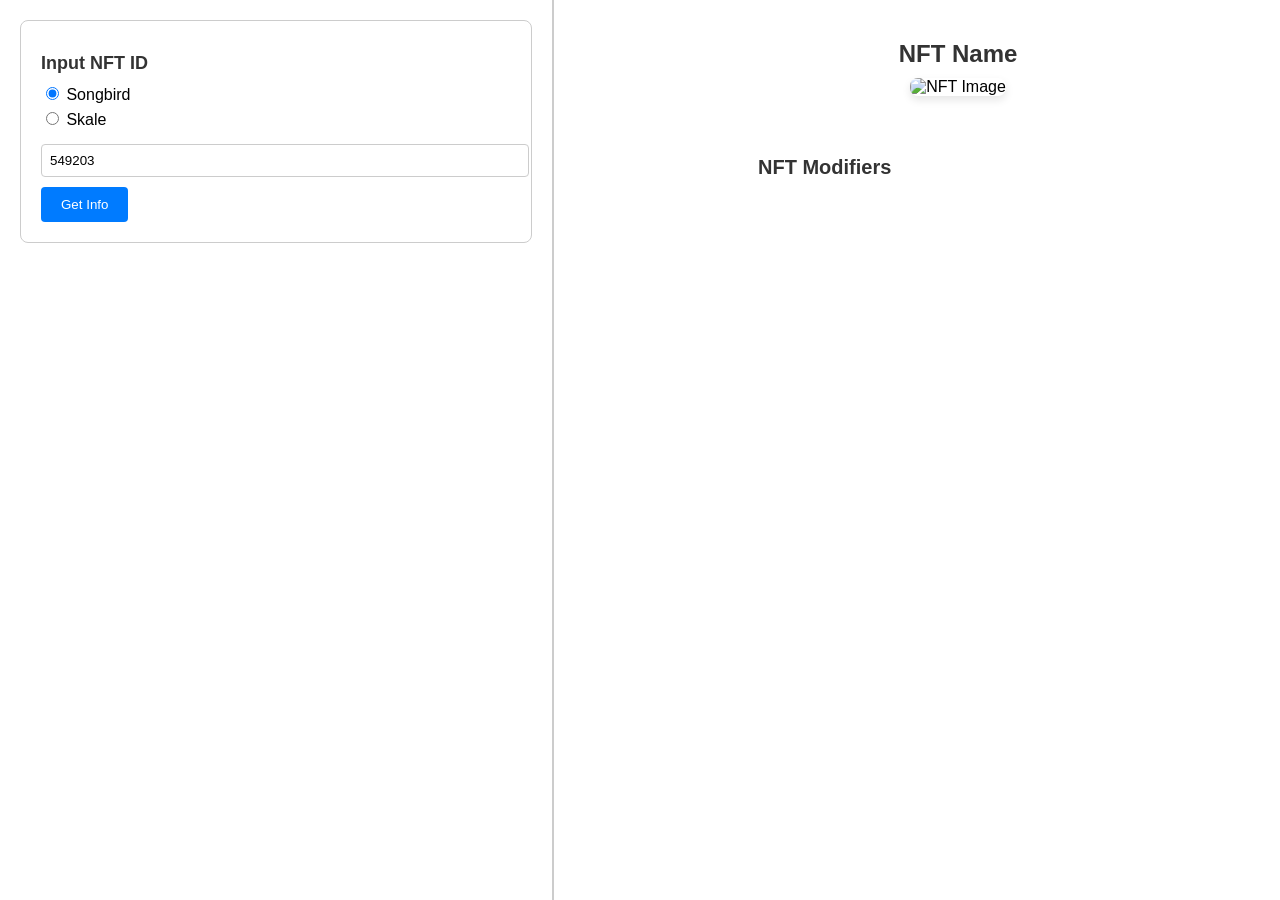
==== NFT/NFT_1.html @ 4f5830c0 "Подготовка к PWA" ====
<!DOCTYPE html>
<html lang="en">
<head>
    <meta charset="UTF-8">
    <meta name="viewport" content="width=device-width, initial-scale=1.0">
    <title>NFT Information</title>
    <link rel="stylesheet" href="styles_nft.css">
    <script src="https://cdn.jsdelivr.net/npm/web3@latest/dist/web3.min.js"></script>
    <script src="pixel_nft_abi.js"></script>
    <script src="script.js" defer></script>
</head>
<body>
    <!-- Левая часть -->
    <div class="left-panel">
        <div class="input-form">
            <h1>Input NFT ID</h1>
            <div class="network-selector">
                <label>
                    <input type="radio" name="network" value="songbird" checked> Songbird
                </label>
                <label>
                    <input type="radio" name="network" value="skale"> Skale
                </label>
            </div>
            <input type="text" id="tokenId" value="549203" placeholder="Enter Token ID">
            <button id="fetch-button">Get Info</button>
        </div>
        <div id="result" class="nft-info"></div>
    </div>

    <!-- Правая часть -->
    <div class="right-panel">
		<div class="nft-image-container">
			<h2 id="nft-name">NFT Name</h2>
			<img id="nft-image" src="" class="token-image" alt="NFT Image">
		</div>
        <div class="nft-modifiers">
            <h3>NFT Modifiers</h3>
            <div id="modifiers-list"></div>
        </div>
    </div>
<script>
    // Получаем параметры из URL
    const urlParams = new URLSearchParams(window.location.search);
    const nftId = urlParams.get('tokenId');
    const network = urlParams.get('network');
    
    // Если ID есть в URL, подставляем его в поле ввода
    if (nftId) {
        document.getElementById('tokenId').value = nftId;
    }
    
    // Если сеть указана в URL, устанавливаем её
    if (network) {
        const networkRadios = document.querySelectorAll('input[name="network"]');
        networkRadios.forEach(radio => {
            radio.checked = (radio.value === network);
        });
    }
    
    // Если есть ID в URL, автоматически запускаем поиск
    if (nftId) {
        // Ждем загрузку всех скриптов
        setTimeout(() => {
            const fetchButton = document.getElementById('fetch-button');
            if (fetchButton && typeof validateAndFetch === 'function') {
                fetchButton.click();
            }
        }, 1000);
    }
</script>
</body>
</html>
---- NFT/styles_nft.css ----
/* Общие стили */
body {
    font-family: Arial, sans-serif;
    margin: 0;
    padding: 0;
    display: flex;
    height: 100vh;
}

/* Левая часть (40%) */
.left-panel {
    flex: 0 0 40%; /* Фиксированная ширина 40% */
    padding: 20px;
    border-right: 2px solid #ccc;
    overflow-y: auto;
}

.input-form {
    border: 1px solid #ccc;
    padding: 20px;
    border-radius: 8px;
    margin-bottom: 20px;
}

.input-form h1 {
    font-size: 18px;
    margin-bottom: 10px;
    color: #333;
}

.network-selector {
    display: flex;
    flex-direction: column;
    margin-bottom: 10px;
}

.network-selector label {
    margin-bottom: 5px;
}

.input-form input[type="text"] {
    width: 100%;
    padding: 8px;
    margin-bottom: 10px;
    border: 1px solid #ccc;
    border-radius: 4px;
}

.input-form button {
    padding: 10px 20px;
    background-color: #007bff;
    color: white;
    border: none;
    border-radius: 4px;
    cursor: pointer;
}

.input-form button:hover {
    background-color: #0056b3;
}

.nft-info {
    margin-top: 20px;
}

/* Правая часть (60%) */
.right-panel {
    flex: 0 0 60%; /* Фиксированная ширина 60% */
    padding: 20px;
    display: flex;
    flex-direction: column;
    align-items: center;
    overflow-y: auto;
}

.nft-image-container {
    text-align: center;
    margin-bottom: 20px;
}

.nft-image-container h2 {
    font-size: 24px;
    margin-bottom: 10px;
    color: #333;
}

.token-image {
    width: 400px; /* Фиксированная ширина */
    height: 400px; /* Фиксированная высота */
    object-fit: cover; /* Сохраняем пропорции и обрезаем изображение */
    border-radius: 8px;
    box-shadow: 0 4px 8px rgba(0, 0, 0, 0.1);
}

.nft-modifiers {
    width: 100%;
    max-width: 400px;
    margin-top: 20px;
}

.nft-modifiers h3 {
    font-size: 20px;
    margin-bottom: 10px;
    color: #333;
}

.nft-modifiers div {
    margin-bottom: 2px; /* Уменьшаем расстояние между строками */
    padding-left: 10px; /* Отступ только слева */
}

/* Рамки для разных уровней редкости */
.rarity-1 {
    border: 10px solid white; /* Толщина рамки 10px */
}

.rarity-2 {
    border: 10px solid green; /* Толщина рамки 10px */
}

.rarity-3 {
    border: 10px solid azure; /* Толщина рамки 10px */
}

.rarity-4 {
    border: 10px solid #c8a2c8; /* Lighter Purple, толщина рамки 10px */
}

.rarity-5 {
    border: 10px solid #ff7518; /* Pumpkin Orange, толщина рамки 10px */
}
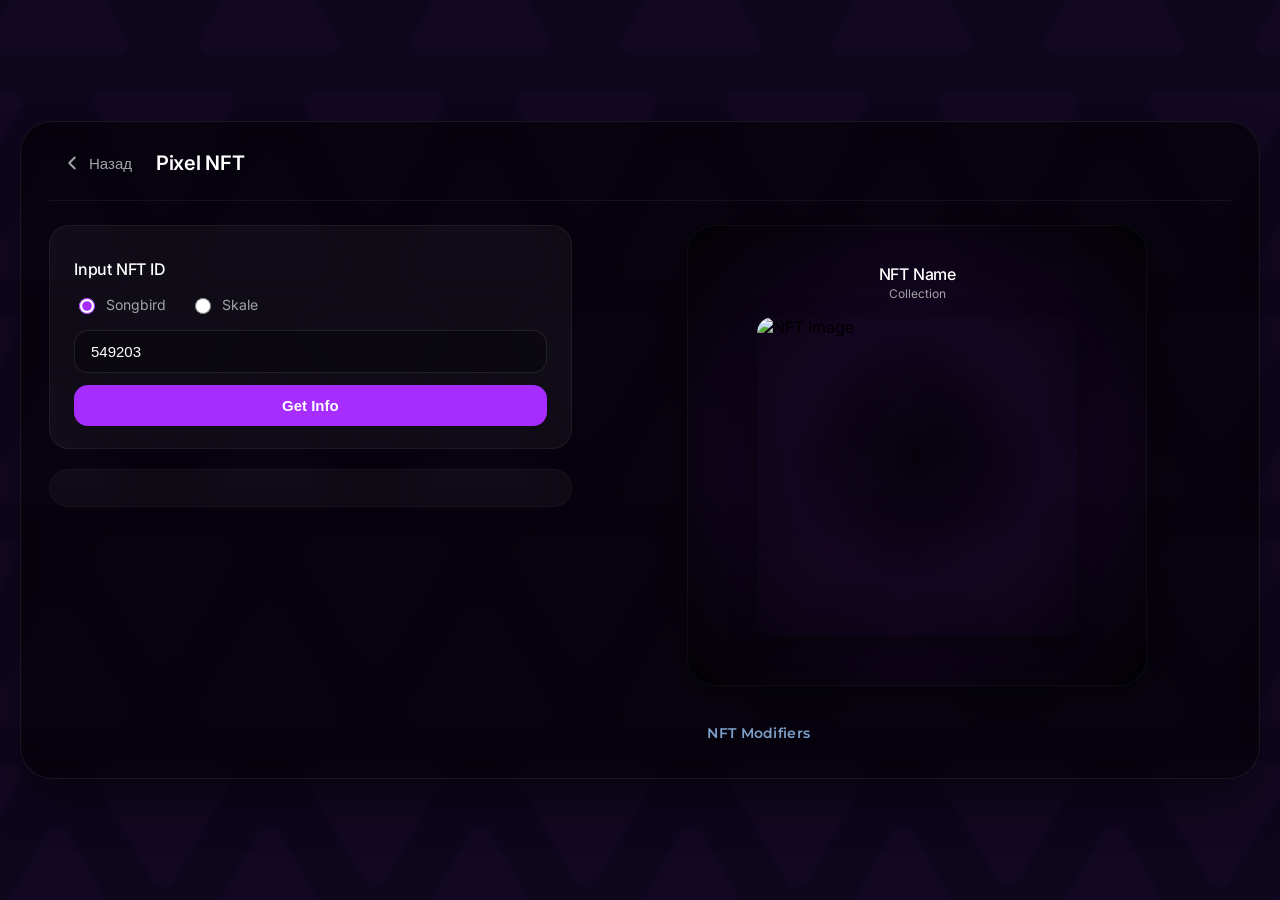
==== commit 3853de9d: "style: обновлён дизайн модуля NFT" ====
--- a/NFT/NFT_1.html
+++ b/NFT/NFT_1.html
@@ -1,73 +1,101 @@
 <!DOCTYPE html>
-<html lang="en">
+<html lang="ru">
 <head>
     <meta charset="UTF-8">
-    <meta name="viewport" content="width=device-width, initial-scale=1.0">
-    <title>NFT Information</title>
+    <meta name="viewport" content="width=device-width, initial-scale=1.0, maximum-scale=1.0, user-scalable=no">
+    <title>Pixel NFT Viewer</title>
+    <link rel="preconnect" href="https://fonts.googleapis.com">
+    <link rel="preconnect" href="https://fonts.gstatic.com" crossorigin>
+    <link href="https://fonts.googleapis.com/css2?family=Inter:wght@400;500;600&family=Montserrat:wght@400;600&display=swap" rel="stylesheet">
     <link rel="stylesheet" href="styles_nft.css">
     <script src="https://cdn.jsdelivr.net/npm/web3@latest/dist/web3.min.js"></script>
     <script src="pixel_nft_abi.js"></script>
     <script src="script.js" defer></script>
 </head>
 <body>
-    <!-- Левая часть -->
-    <div class="left-panel">
-        <div class="input-form">
-            <h1>Input NFT ID</h1>
-            <div class="network-selector">
-                <label>
-                    <input type="radio" name="network" value="songbird" checked> Songbird
-                </label>
-                <label>
-                    <input type="radio" name="network" value="skale"> Skale
-                </label>
+    <div class="glass-container">
+        <!-- Шапка -->
+        <header class="app-header">
+            <button type="button" class="back-btn" id="back-btn" aria-label="Назад">
+                <svg viewBox="0 0 24 24" fill="none" stroke="currentColor" stroke-width="2.2" stroke-linecap="round" stroke-linejoin="round">
+                    <path d="M15 18l-6-6 6-6"/>
+                </svg>
+                <span>Назад</span>
+            </button>
+            <div class="app-header-title">Pixel NFT</div>
+        </header>
+
+        <!-- Основной контент -->
+        <div class="content">
+            <!-- Левая часть -->
+            <div class="left-panel">
+                <div class="input-form">
+                    <h1>Input NFT ID</h1>
+                    <div class="network-selector">
+                        <label>
+                            <input type="radio" name="network" value="songbird" checked> Songbird
+                        </label>
+                        <label>
+                            <input type="radio" name="network" value="skale"> Skale
+                        </label>
+                    </div>
+                    <input type="text" id="tokenId" value="549203" placeholder="Enter Token ID">
+                    <button id="fetch-button">Get Info</button>
+                </div>
+                <div id="result" class="nft-info"></div>
             </div>
-            <input type="text" id="tokenId" value="549203" placeholder="Enter Token ID">
-            <button id="fetch-button">Get Info</button>
+
+            <!-- Правая часть -->
+            <div class="right-panel">
+                <div class="nft-image-container">
+                    <h2 id="nft-name">NFT Name</h2>
+                    <div class="nft-collection" id="nft-collection">Collection</div>
+                    <img id="nft-image" src="" class="token-image" alt="NFT Image">
+                    <div class="nft-rarity" id="nft-rarity"></div>
+                </div>
+                <div class="nft-modifiers">
+                    <h3>NFT Modifiers</h3>
+                    <div id="modifiers-list"></div>
+                </div>
+            </div>
         </div>
-        <div id="result" class="nft-info"></div>
     </div>
 
-    <!-- Правая часть -->
-    <div class="right-panel">
-		<div class="nft-image-container">
-			<h2 id="nft-name">NFT Name</h2>
-			<img id="nft-image" src="" class="token-image" alt="NFT Image">
-		</div>
-        <div class="nft-modifiers">
-            <h3>NFT Modifiers</h3>
-            <div id="modifiers-list"></div>
-        </div>
-    </div>
-<script>
-    // Получаем параметры из URL
-    const urlParams = new URLSearchParams(window.location.search);
-    const nftId = urlParams.get('tokenId');
-    const network = urlParams.get('network');
-    
-    // Если ID есть в URL, подставляем его в поле ввода
-    if (nftId) {
-        document.getElementById('tokenId').value = nftId;
-    }
-    
-    // Если сеть указана в URL, устанавливаем её
-    if (network) {
-        const networkRadios = document.querySelectorAll('input[name="network"]');
-        networkRadios.forEach(radio => {
-            radio.checked = (radio.value === network);
+    <script>
+        // Параметры из URL
+        const urlParams = new URLSearchParams(window.location.search);
+        const nftId = urlParams.get('tokenId');
+        const network = urlParams.get('network');
+
+        if (nftId) {
+            document.getElementById('tokenId').value = nftId;
+        }
+
+        if (network) {
+            const networkRadios = document.querySelectorAll('input[name="network"]');
+            networkRadios.forEach(radio => {
+                radio.checked = (radio.value === network);
+            });
+        }
+
+        // Автозапуск
+        if (nftId) {
+            setTimeout(() => {
+                const fetchButton = document.getElementById('fetch-button');
+                if (fetchButton && typeof validateAndFetch === 'function') {
+                    fetchButton.click();
+                }
+            }, 1000);
+        }
+
+        // Кнопка Назад
+        document.getElementById('back-btn').addEventListener('click', function () {
+            if (window.history.length > 1) {
+                window.history.back();
+            } else {
+                try { window.close(); } catch (e) {}
+            }
         });
-    }
-    
-    // Если есть ID в URL, автоматически запускаем поиск
-    if (nftId) {
-        // Ждем загрузку всех скриптов
-        setTimeout(() => {
-            const fetchButton = document.getElementById('fetch-button');
-            if (fetchButton && typeof validateAndFetch === 'function') {
-                fetchButton.click();
-            }
-        }, 1000);
-    }
-</script>
+    </script>
 </body>
 </html>
--- a/NFT/styles_nft.css
+++ b/NFT/styles_nft.css
@@ -1,131 +1,342 @@
-/* Общие стили */
+/* Общие */
+*, *::before, *::after {
+    box-sizing: border-box;
+}
+
 body {
-    font-family: Arial, sans-serif;
+    font-family: 'Inter', sans-serif;
     margin: 0;
-    padding: 0;
-    display: flex;
-    height: 100vh;
-}
-
-/* Левая часть (40%) */
+    padding: 20px;
+    min-height: 100vh;
+    background: url('../bg-KB84Wn3A.png') center/cover no-repeat fixed;
+    display: flex;
+    justify-content: center;
+    align-items: center;
+}
+
+/* Основной контейнер со стеклянным эффектом */
+.glass-container {
+    width: 100%;
+    max-width: 1280px;
+    background: rgba(0, 0, 0, 0.55);
+    backdrop-filter: blur(12px);
+    -webkit-backdrop-filter: blur(12px);
+    border-radius: 32px;
+    border: 1px solid rgba(255, 255, 255, 0.08);
+    box-shadow: 0 25px 50px -12px rgba(0, 0, 0, 0.6);
+    padding: 24px 28px;
+}
+
+/* Шапка */
+.app-header {
+    display: flex;
+    align-items: center;
+    gap: 12px;
+    padding-bottom: 20px;
+    border-bottom: 1px solid rgba(255, 255, 255, 0.06);
+    margin-bottom: 24px;
+}
+
+.back-btn {
+    display: inline-flex;
+    align-items: center;
+    gap: 6px;
+    background: transparent;
+    border: none;
+    color: #a3a3a7;
+    font-size: 15px;
+    font-weight: 500;
+    cursor: pointer;
+    padding: 6px 12px;
+    border-radius: 10px;
+    transition: all 0.2s;
+}
+
+.back-btn:hover {
+    background: rgba(255, 255, 255, 0.06);
+    color: #fff;
+}
+
+.back-btn svg {
+    width: 22px;
+    height: 22px;
+    stroke: currentColor;
+    stroke-width: 2.2;
+    fill: none;
+}
+
+.app-header-title {
+    font-size: 20px;
+    font-weight: 600;
+    color: #fff;
+    letter-spacing: -0.3px;
+}
+
+/* Основная сетка */
+.content {
+    display: grid;
+    grid-template-columns: 1fr 1.2fr;
+    gap: 32px;
+}
+
+/* Левая панель */
 .left-panel {
-    flex: 0 0 40%; /* Фиксированная ширина 40% */
-    padding: 20px;
-    border-right: 2px solid #ccc;
-    overflow-y: auto;
+    display: flex;
+    flex-direction: column;
+    gap: 20px;
 }
 
 .input-form {
-    border: 1px solid #ccc;
-    padding: 20px;
-    border-radius: 8px;
-    margin-bottom: 20px;
+    background: rgba(255, 255, 255, 0.04);
+    border-radius: 20px;
+    padding: 22px 24px;
+    border: 1px solid rgba(255, 255, 255, 0.06);
 }
 
 .input-form h1 {
-    font-size: 18px;
-    margin-bottom: 10px;
-    color: #333;
+    font-size: 16px;
+    font-weight: 500;
+    color: #fff;
+    margin-bottom: 16px;
+    letter-spacing: -0.2px;
 }
 
 .network-selector {
     display: flex;
+    gap: 24px;
+    margin-bottom: 16px;
+}
+
+.network-selector label {
+    color: #a3a3a7;
+    font-size: 14px;
+    display: flex;
+    align-items: center;
+    gap: 8px;
+    cursor: pointer;
+}
+
+.network-selector input[type="radio"] {
+    accent-color: #a62cff;
+    width: 16px;
+    height: 16px;
+    cursor: pointer;
+}
+
+.input-form input[type="text"] {
+    width: 100%;
+    padding: 12px 16px;
+    border-radius: 14px;
+    border: 1px solid rgba(255, 255, 255, 0.1);
+    background: rgba(0, 0, 0, 0.3);
+    color: #fff;
+    font-size: 15px;
+    outline: none;
+    transition: border 0.2s;
+    margin-bottom: 12px;
+}
+
+.input-form input[type="text"]:focus {
+    border-color: #a62cff;
+}
+
+.input-form input[type="text"]::placeholder {
+    color: #6b6b70;
+}
+
+.input-form button {
+    width: 100%;
+    padding: 12px;
+    background: #a62cff;
+    border: none;
+    border-radius: 14px;
+    color: #fff;
+    font-weight: 600;
+    font-size: 15px;
+    cursor: pointer;
+    transition: background 0.2s, transform 0.1s;
+}
+
+.input-form button:hover {
+    background: #8f1ee0;
+}
+
+.input-form button:active {
+    transform: scale(0.98);
+}
+
+/* Результат (информация об NFT) */
+.nft-info {
+    background: rgba(255, 255, 255, 0.03);
+    border-radius: 20px;
+    padding: 18px 22px;
+    border: 1px solid rgba(255, 255, 255, 0.04);
+    color: #d1d1d6;
+    font-size: 14px;
+    line-height: 1.8;
+}
+
+.nft-info p {
+    margin: 4px 0;
+}
+
+.nft-info b {
+    color: #fff;
+    font-weight: 500;
+}
+
+.nft-info a {
+    color: #0066cc;
+    text-decoration: underline;
+}
+
+.nft-info a:hover {
+    color: #004499;
+}
+
+/* Правая панель */
+.right-panel {
+    display: flex;
     flex-direction: column;
-    margin-bottom: 10px;
-}
-
-.network-selector label {
-    margin-bottom: 5px;
-}
-
-.input-form input[type="text"] {
-    width: 100%;
-    padding: 8px;
-    margin-bottom: 10px;
-    border: 1px solid #ccc;
-    border-radius: 4px;
-}
-
-.input-form button {
-    padding: 10px 20px;
-    background-color: #007bff;
-    color: white;
-    border: none;
-    border-radius: 4px;
-    cursor: pointer;
-}
-
-.input-form button:hover {
-    background-color: #0056b3;
-}
-
-.nft-info {
-    margin-top: 20px;
-}
-
-/* Правая часть (60%) */
-.right-panel {
-    flex: 0 0 60%; /* Фиксированная ширина 60% */
-    padding: 20px;
+    align-items: center;
+    gap: 16px;
+}
+
+/* Стиль item-box из второго файла - градиент от краёв к центру */
+.nft-image-container {
+    width: 100%;
+    max-width: 460px;
     display: flex;
     flex-direction: column;
     align-items: center;
-    overflow-y: auto;
-}
-
-.nft-image-container {
+    justify-content: center;
+    background: radial-gradient(circle at center, rgba(0, 0, 0, 0.2) 0%, rgba(166, 44, 255, 0.08) 40%, rgba(0, 0, 0, 0.7) 100%);
+    border-radius: 28px;
+    padding: 24px 20px 28px;
+    border: 1px solid rgba(255, 255, 255, 0.04);
+    box-shadow: 0 8px 32px rgba(0, 0, 0, 0.4);
+}
+
+/* Название NFT - белое, 16px Inter */
+#nft-name {
+    font-family: 'Inter', sans-serif;
+    font-size: 16px;
+    font-weight: 500;
+    color: #ffffff;
     text-align: center;
-    margin-bottom: 20px;
-}
-
-.nft-image-container h2 {
-    font-size: 24px;
-    margin-bottom: 10px;
-    color: #333;
-}
-
+    letter-spacing: -0.2px;
+    margin-bottom: 2px;
+}
+
+/* Collection name - A3A3A7 12px Inter */
+.nft-collection {
+    font-family: 'Inter', sans-serif;
+    font-size: 12px;
+    color: #a3a3a7;
+    text-align: center;
+    margin-bottom: 16px;
+}
+
+/* Редкость */
+.nft-rarity {
+    font-family: 'Montserrat', sans-serif;
+    font-size: 14px;
+    font-weight: 600;
+    text-align: center;
+    margin-top: 12px;
+    margin-bottom: 8px;
+}
+
+/* Картинка NFT */
 .token-image {
-    width: 400px; /* Фиксированная ширина */
-    height: 400px; /* Фиксированная высота */
-    object-fit: cover; /* Сохраняем пропорции и обрезаем изображение */
-    border-radius: 8px;
-    box-shadow: 0 4px 8px rgba(0, 0, 0, 0.1);
-}
-
+    width: 100%;
+    max-width: 320px;
+    height: auto;
+    aspect-ratio: 1/1;
+    object-fit: cover;
+    border-radius: 16px;
+    box-shadow: 0 8px 24px rgba(0, 0, 0, 0.5);
+}
+
+/* Рамки редкости со свечением */
+.rarity-1 { border: 6px solid #ffffff; box-shadow: 0 0 20px rgba(255, 255, 255, 0.3); }
+.rarity-2 { border: 6px solid #00ff66; box-shadow: 0 0 20px rgba(0, 255, 102, 0.4); }
+.rarity-3 { border: 6px solid #00a2ff; box-shadow: 0 0 20px rgba(0, 162, 255, 0.4); }
+.rarity-4 { border: 6px solid #cc00ff; box-shadow: 0 0 20px rgba(204, 0, 255, 0.4); }
+.rarity-5 { border: 6px solid #ff7700; box-shadow: 0 0 20px rgba(255, 119, 0, 0.4); }
+
+/* Модификаторы */
 .nft-modifiers {
     width: 100%;
-    max-width: 400px;
-    margin-top: 20px;
+    max-width: 420px;
+    margin-top: 8px;
 }
 
 .nft-modifiers h3 {
-    font-size: 20px;
-    margin-bottom: 10px;
-    color: #333;
-}
-
-.nft-modifiers div {
-    margin-bottom: 2px; /* Уменьшаем расстояние между строками */
-    padding-left: 10px; /* Отступ только слева */
-}
-
-/* Рамки для разных уровней редкости */
-.rarity-1 {
-    border: 10px solid white; /* Толщина рамки 10px */
-}
-
-.rarity-2 {
-    border: 10px solid green; /* Толщина рамки 10px */
-}
-
-.rarity-3 {
-    border: 10px solid azure; /* Толщина рамки 10px */
-}
-
-.rarity-4 {
-    border: 10px solid #c8a2c8; /* Lighter Purple, толщина рамки 10px */
-}
-
-.rarity-5 {
-    border: 10px solid #ff7518; /* Pumpkin Orange, толщина рамки 10px */
-}
+    font-family: 'Montserrat', sans-serif;
+    font-size: 14px;
+    font-weight: 600;
+    color: rgb(126, 161, 202);
+    margin-bottom: 12px;
+    letter-spacing: 0.3px;
+}
+
+#modifiers-list {
+    font-family: 'Montserrat', sans-serif;
+    font-size: 13px;
+    line-height: 1.6;
+}
+
+#modifiers-list div {
+    display: flex;
+    justify-content: space-between;
+    padding: 4px 0;
+    border-bottom: 1px solid rgba(126, 161, 202, 0.08);
+}
+
+#modifiers-list div:last-child {
+    border-bottom: none;
+}
+
+/* Адаптив */
+@media (max-width: 780px) {
+    body {
+        padding: 12px;
+    }
+    
+    .glass-container {
+        padding: 16px;
+    }
+    
+    .content {
+        grid-template-columns: 1fr;
+        gap: 24px;
+    }
+    
+    .nft-image-container {
+        max-width: 100%;
+    }
+    
+    .token-image {
+        max-width: 280px;
+    }
+}
+
+@media (max-width: 480px) {
+    .glass-container {
+        padding: 12px;
+        border-radius: 20px;
+    }
+    
+    .app-header-title {
+        font-size: 17px;
+    }
+    
+    .input-form {
+        padding: 16px;
+    }
+    
+    .token-image {
+        max-width: 220px;
+    }
+}
